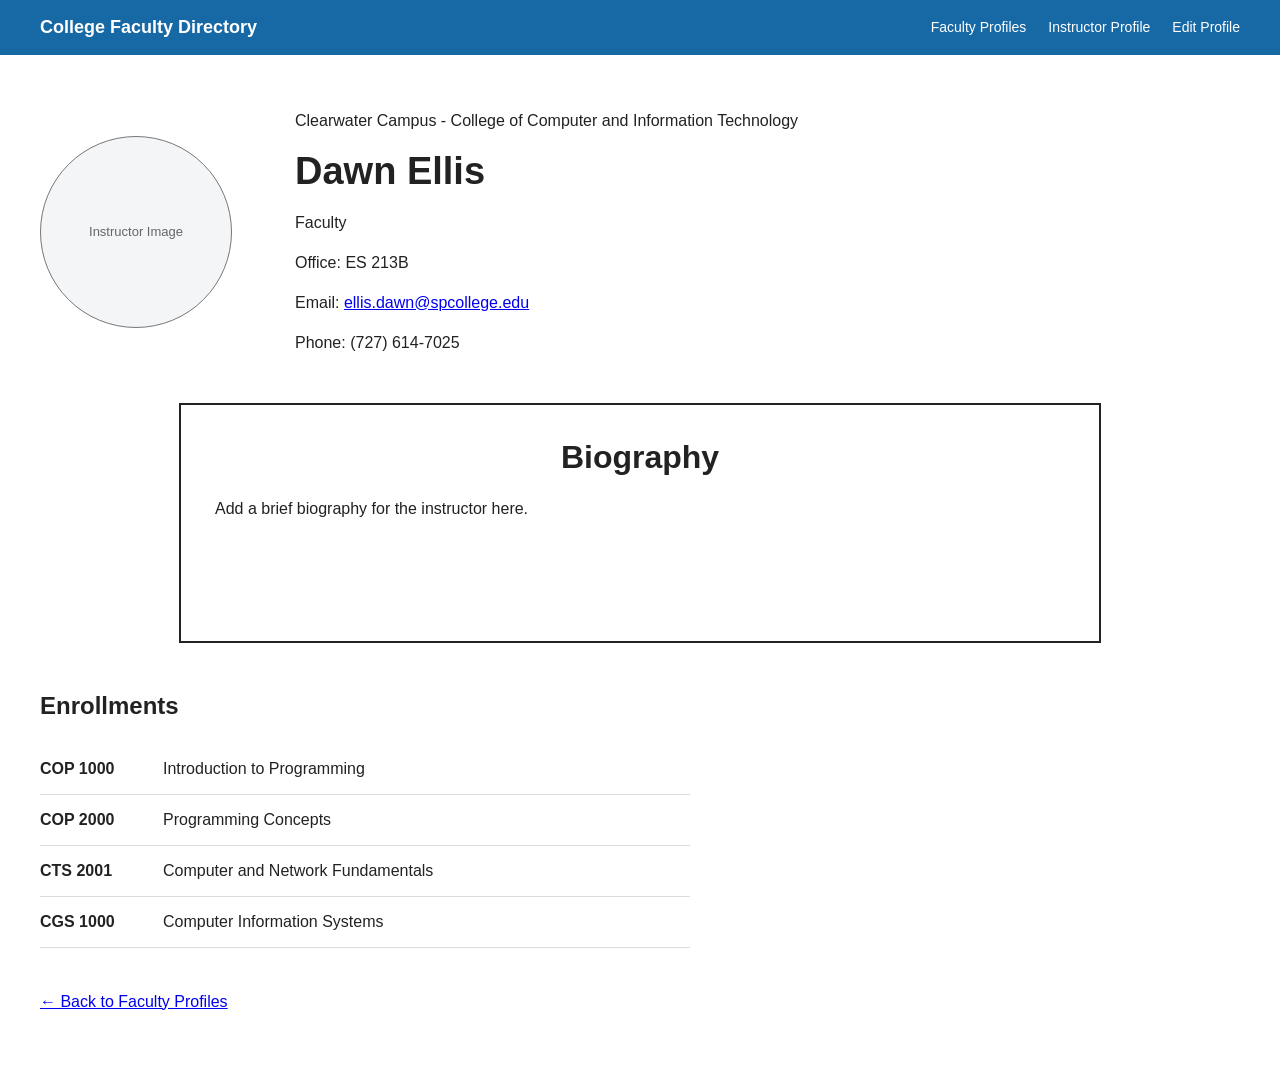
==== faculty-profile.html @ 9dc64321 "Added Edit Profile to Nav" ====
<html lang="en">
    <head>
        <meta charset="UTF-8">
        <meta name="viewport" content="width=device-width, initial-scale=1.0">
        <title>Faculty Profile - Dawn Ellis</title>
        <link rel="stylesheet" href="Faculty_CSS//styles.css">
    </head>
    <body>
        <header class="site-header">
            <div class="header-content">
                <p class="school-name">College Faculty Directory</p>
                <nav>
                    <a href="index.html">Faculty Profiles</a>
                    <a href="faculty-profile.html" aria-current="page">Instructor Profile</a>
                    <a href="faculty-information-collection.html" aria-current="page">Edit Profile</a>
                </nav>
            </div>
        </header>

        <main class="profile-page">
            <section class="profile-top">
                <div class="instructor-photo">Instructor Image</div>
                <div>
                    <p>Clearwater Campus - College of Computer and Information Technology</p>
                    <h1>Dawn Ellis</h1>
                    <p>Faculty</p>
                    <p>Office: ES 213B</p>
                    <p>Email: <a href="mailto:ellis.dawn@spcollege.edu">ellis.dawn@spcollege.edu</a></p>
                    <p>Phone: (727) 614-7025</p>
                </div>
            </section>

            <section class="biography">
                <h2>Biography</h2>
                <p>
                    Add a brief biography for the instructor here. 
                </p>
            </section>

            <section class="enrollments">
                <h2>Enrollments</h2>
                <ul class="course-list">
                    <li><strong>COP 1000</strong><span>Introduction to Programming</span></li>
                    <li><strong>COP 2000</strong><span>Programming Concepts</span></li>
                    <li><strong>CTS 2001</strong><span>Computer and Network Fundamentals</span></li>
                    <li><strong>CGS 1000</strong><span>Computer Information Systems</span></li>
                </ul>
            </section>
            <p class="back-link"><a href="index.html">← Back to Faculty Profiles</a></p>
        </main>

    </body>
</html>
---- Faculty_CSS/styles.css ----
:root {
    --school-blue: #1769a6;
    --school-blue-dark: #124f7d;
    --text: #222;
    --muted: #666;
    --light-gray: #f3f5f7;
    --border: #d8dde2;
}

body {
    margin: 0;
    font-family: Arial, Helvetica, sans-serif;
    color: var(--text);
    background: #fff;
    line-height: 1.5;
}

.site-header {
    background: var(--school-blue);
    color: white;
}

.header-content {
    max-width: 1200px;
    margin: 0 auto;
    padding: 14px 24px;
    display: flex;
    align-items: center;
    justify-content: space-between;
    gap: 20px;
}

.school-name {
    margin: 0;
    font-size: 18px;
    font-weight: bold;
}

nav {
    display: flex;
    gap: 22px;
}

nav a {
    color: white;
    text-decoration: none;
    font-size: 14px;
}

.directory,
.profile-page {
    max-width: 1200px;
    margin: 0 auto;
    padding: 38px 24px 55px;
}

h1 {
    margin: 0 0 8px;
    font-size: 38px;
    line-height: 1.2;
}

.campus-grid {
    display: grid;
    grid-template-columns: repeat(5, minmax(0, 1fr));
    gap: 22px;
}

.campus-card {
    color: var(--text);
    text-align: center;
    text-decoration: none;
}

.campus-image {
    min-height: 210px;
    display: flex;
    align-items: center;
    justify-content: center;
    background: #171717;
    color: white;
    font-size: 14px;
}

.campus-card h2 {
    margin: 12px 0 0;
    font-size: 15px;
    font-weight: normal;
}

.profile-top {
    display: grid;
    grid-template-columns: 220px 1fr;
    align-items: center;
    gap: 35px;
    margin-bottom: 32px;
}

.instructor-photo {
    width: 190px;
    height: 190px;
    border: 1px solid #777;
    border-radius: 50%;
    background: var(--light-gray);
    display: flex;
    align-items: center;
    justify-content: center;
    text-align: center;
    color: var(--muted);
    font-size: 13px;
}

.biography {
    max-width: 850px;
    margin: 0 auto 45px;
    border: 2px solid #222;
    padding: 28px 34px;
    min-height: 180px;
}

.biography h2 {
    text-align: center;
    font-size: 32px;
    margin: 0 0 15px;
}

.enrollments {
    margin-bottom: 42px;
}

.course-list{
    list-style: none;
    padding: 0;
    margin: 0;
    max-width: 650px;
}

.course-list li {
    padding: 13px 0;
    border-bottom: 1px solid var(--border);
    display: flex;
    gap: 18px;
}

.course-list strong {
    min-width: 105px;
}


/* Faculty Information Collection Form Styles */

.info-form {
    display: flex;
    flex-direction: column;
    gap: 6px;
    max-width: 400px;
    margin-top: 30px;
}

.info-form label {
    margin-top: 8px;
    font-weight: bold;
}

.info-form input,
.info-form select {
    padding: 6px 8px;
    font-size: 14px;
}

.info-form button {
    margin-top: 16px;
    padding: 8px 12px;
    align-self: flex-start;
    cursor: pointer;
}

.biography .info-form {
    max-width: none;
    margin-top: 0;
}

.biography .info-form label {
    margin-top: 0;
    font-size: 24px;
}

.biography textarea {
    width: 100%;
    min-height: 140px;
    box-sizing: border-box;
    padding: 10px;
    font-family: inherit;
    font-size: 14px;
    line-height: 1.5;
    resize: vertical;
}

.photo-upload {
    display: flex;
    flex-direction: column;
    gap: 6px;
    margin-top: 12px;
}
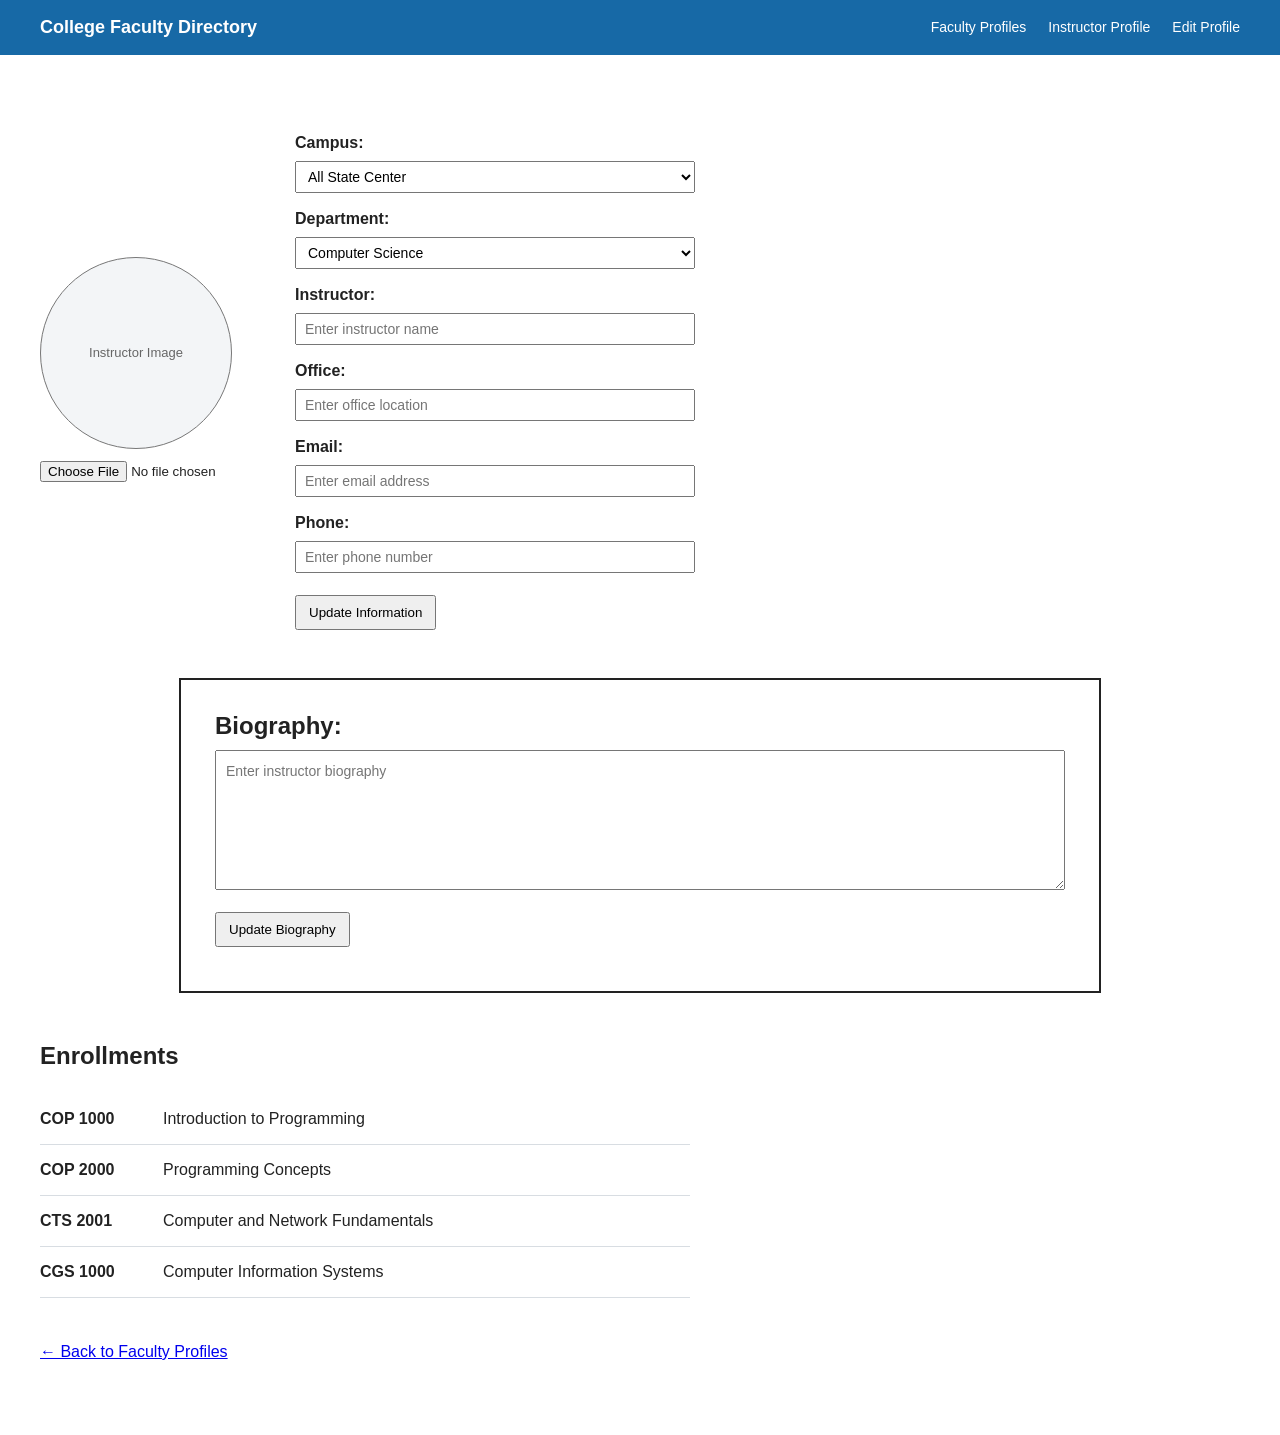
==== commit bf12a6e0: "Refactor faculty profile to include edit functionality Added open html tag at the top." ====
--- a/faculty-profile.html
+++ b/faculty-profile.html
@@ -2,39 +2,59 @@
     <head>
         <meta charset="UTF-8">
         <meta name="viewport" content="width=device-width, initial-scale=1.0">
-        <title>Faculty Profile - Dawn Ellis</title>
+        <title>Edit Faculty Profile</title>
         <link rel="stylesheet" href="Faculty_CSS//styles.css">
     </head>
     <body>
         <header class="site-header">
             <div class="header-content">
                 <p class="school-name">College Faculty Directory</p>
-                <nav>
+                <nav aria-label="Main navigation">
                     <a href="index.html">Faculty Profiles</a>
-                    <a href="faculty-profile.html" aria-current="page">Instructor Profile</a>
+                    <a href="faculty-profile.html">Instructor Profile</a>
                     <a href="faculty-information-collection.html" aria-current="page">Edit Profile</a>
                 </nav>
             </div>
         </header>
-
         <main class="profile-page">
-            <section class="profile-top">
-                <div class="instructor-photo">Instructor Image</div>
+             <section class="profile-top">
                 <div>
-                    <p>Clearwater Campus - College of Computer and Information Technology</p>
-                    <h1>Dawn Ellis</h1>
-                    <p>Faculty</p>
-                    <p>Office: ES 213B</p>
-                    <p>Email: <a href="mailto:ellis.dawn@spcollege.edu">ellis.dawn@spcollege.edu</a></p>
-                    <p>Phone: (727) 614-7025</p>
+                    <div class="instructor-photo">Instructor Image</div>
+                    <input type="file" class="photo-upload" id="photo-upload" name="photo-upload" accept="image/*">
+                </div>
+                <div>
+                    <form class="info-form">
+                        <label for="campus">Campus:</label>
+                        <select id="campus" name="campus">
+                            <option value="all-state-center">All State Center</option>
+                            <option value="clearwater">Clearwater</option>
+                            <option value="downtown">Downtown</option>
+                        </select>
+                        <label for="department">Department:</label>
+                        <select id="department" name="department">
+                            <option value="computer-science">Computer Science</option>
+                            <option value="information-technology">Information Technology</option>
+                            <option value="networking">Networking</option>
+                        </select>
+                        <label for="instructor">Instructor:</label>
+                        <input type="text" id="instructor" name="instructor" placeholder="Enter instructor name">
+                        <label for="office">Office:</label>
+                        <input type="text" id="office" name="office" placeholder="Enter office location">
+                        <label for="email">Email:</label>
+                        <input type="email" id="email" name="email" placeholder="Enter email address">
+                        <label for="phone">Phone:</label>
+                        <input type="tel" id="phone" name="phone" placeholder="Enter phone number">
+                        <button type="submit">Update Information</button>
+                    </form>
                 </div>
             </section>
 
             <section class="biography">
-                <h2>Biography</h2>
-                <p>
-                    Add a brief biography for the instructor here. 
-                </p>
+                <form class="info-form">
+                    <label for="biography">Biography:</label>
+                    <textarea id="biography" name="biography" placeholder="Enter instructor biography"></textarea>
+                    <button type="submit">Update Biography</button>
+                </form>
             </section>
 
             <section class="enrollments">
@@ -48,6 +68,5 @@
             </section>
             <p class="back-link"><a href="index.html">← Back to Faculty Profiles</a></p>
         </main>
-
     </body>
 </html>
